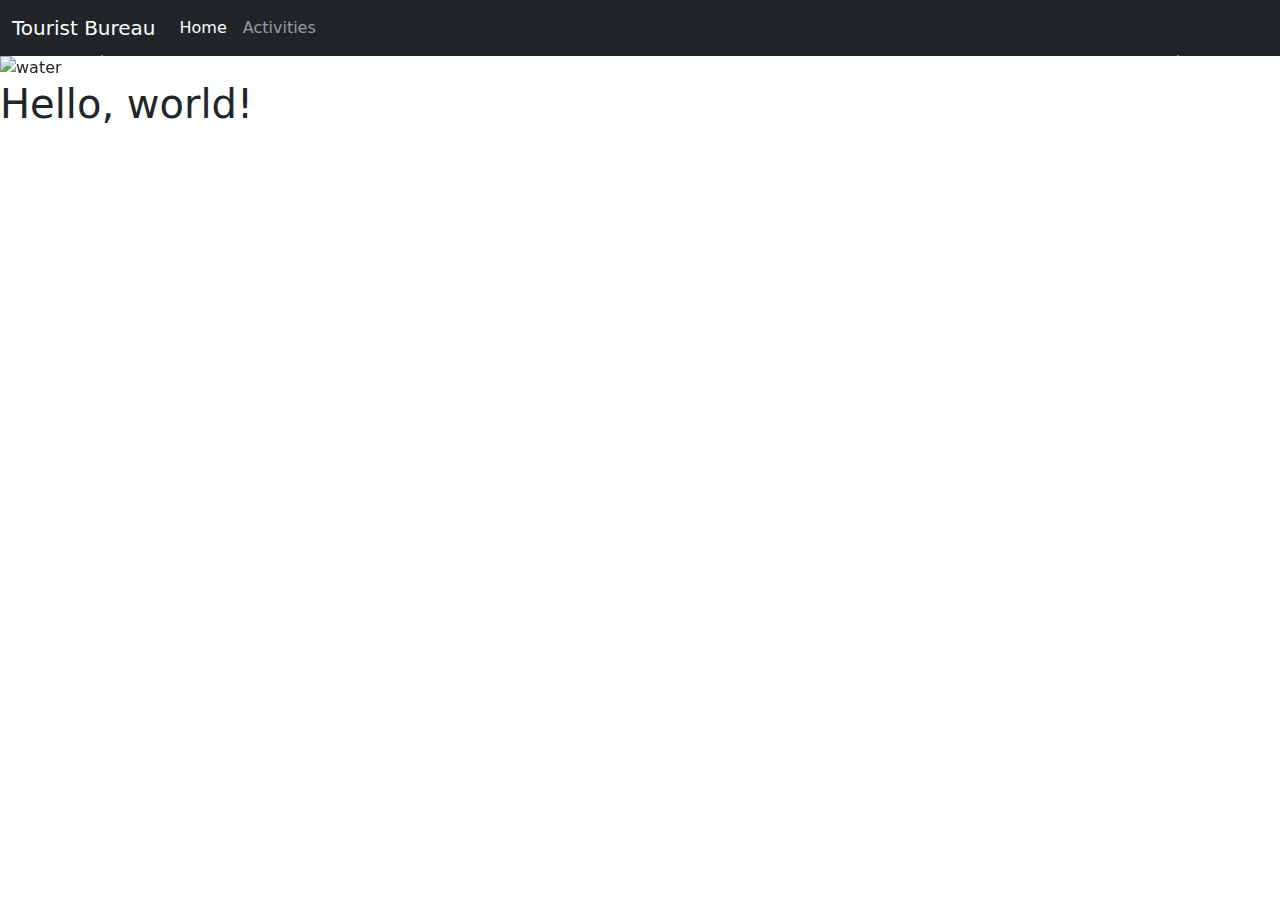
==== index.html @ c1073c7c "first commit" ====
<!doctype html>
<html lang="en">

<head>
    <meta charset="utf-8">
    <meta name="viewport" content="width=device-width, initial-scale=1">
    <title>Tourist Bureau Workshop</title>
    <!-- Inclued Bootstrap CSS -->
    <link href="https://cdn.jsdelivr.net/npm/bootstrap@5.3.3/dist/css/bootstrap.min.css" rel="stylesheet"
        integrity="sha384-QWTKZyjpPEjISv5WaRU9OFeRpok6YctnYmDr5pNlyT2bRjXh0JMhjY6hW+ALEwIH" crossorigin="anonymous">
</head>

<body>
    <!-- Bootstrap Navbar -->
    <header>
        <nav class="navbar navbar-expand-lg bg-dark" data-bs-theme="dark">
            <div class="container-fluid">
                <a class="navbar-brand" href="index.html">Tourist Bureau</a>
                <button class="navbar-toggler" type="button" data-bs-toggle="collapse" data-bs-target="#navbarNav"
                    aria-controls="navbarNav" aria-expanded="false" aria-label="Toggle navigation">
                    <span class="navbar-toggler-icon"></span>
                </button>
                <div class="collapse navbar-collapse" id="navbarNav">
                    <ul class="navbar-nav">
                        <li class="nav-item">
                            <a class="nav-link active" aria-current="page" href="index.html">Home</a>
                        </li>
                        <li class="nav-item">
                            <a class="nav-link" href="activities.html">Activities</a>
                        </li>
                    </ul>
                </div>
            </div>
        </nav>
    </header>

    <div id="carouselExampleFade" class="carousel slide carousel-fade">
        <div class="carousel-inner">
            <div class="carousel-item active">
                <img src="https://media.tacdn.com/media/attractions-content--1x-1/12/3f/37/b6.jpg" class="d-block w-100 img-fluid"
                    alt="water">
            </div>
            <div class="carousel-item">
                <img src="https://www.sandals.com/blog/content/images/2019/10/4-Reach-Falls-Portland-Jamaica.jpg"
                    class="d-block w-100 img-fluid" alt="...">
            </div>
            <div class="carousel-item">
                <img src="https://www.gohawaii.com/sites/default/files/hero-unit-images/Kauai%20Things%20to%20Do_Ziplining%202.jpg"
                    class="d-block w-100 img-fluid" alt="...">
            </div>
        </div>
        <button class="carousel-control-prev" type="button" data-bs-target="#carouselExampleFade" data-bs-slide="prev">
            <span class="carousel-control-prev-icon" aria-hidden="true"></span>
            <span class="visually-hidden">Previous</span>
        </button>
        <button class="carousel-control-next" type="button" data-bs-target="#carouselExampleFade" data-bs-slide="next">
            <span class="carousel-control-next-icon" aria-hidden="true"></span>
            <span class="visually-hidden">Next</span>
        </button>
    </div>

    <h1>Hello, world!</h1>

    <!-- Include Bootstrap JS -->
    <script src="https://cdn.jsdelivr.net/npm/bootstrap@5.3.3/dist/js/bootstrap.bundle.min.js"
        integrity="sha384-YvpcrYf0tY3lHB60NNkmXc5s9fDVZLESaAA55NDzOxhy9GkcIdslK1eN7N6jIeHz"
        crossorigin="anonymous"></script>
</body>

</html>
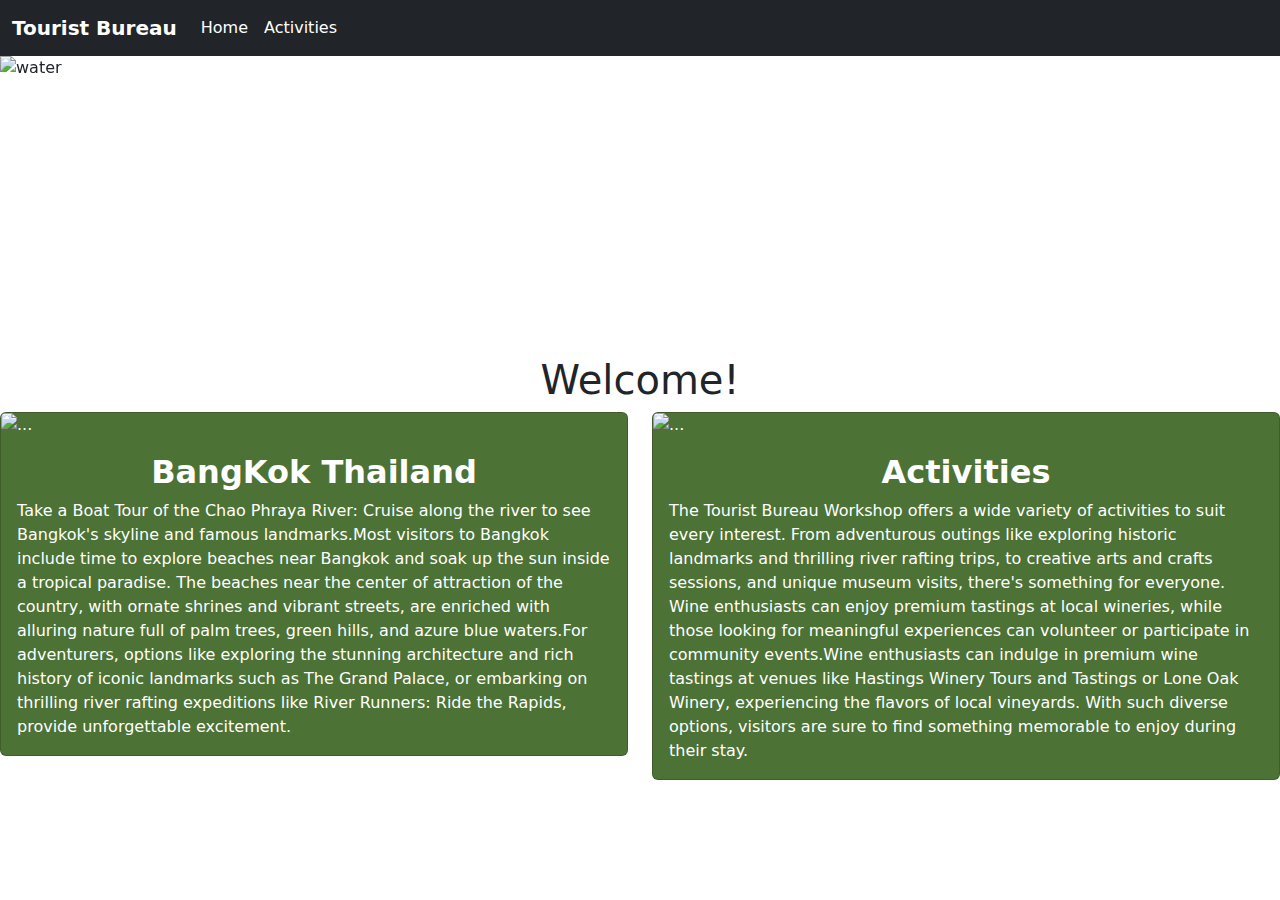
==== commit 2c16a8f8: "updated files" ====
--- a/index.html
+++ b/index.html
@@ -8,6 +8,10 @@
     <!-- Inclued Bootstrap CSS -->
     <link href="https://cdn.jsdelivr.net/npm/bootstrap@5.3.3/dist/css/bootstrap.min.css" rel="stylesheet"
         integrity="sha384-QWTKZyjpPEjISv5WaRU9OFeRpok6YctnYmDr5pNlyT2bRjXh0JMhjY6hW+ALEwIH" crossorigin="anonymous">
+
+    <!-- Link to your custom CSS file -->
+    <link rel="stylesheet" href='styles/styles.css'>
+
 </head>
 
 <body>
@@ -37,15 +41,15 @@
     <div id="carouselExampleFade" class="carousel slide carousel-fade">
         <div class="carousel-inner">
             <div class="carousel-item active">
-                <img src="https://media.tacdn.com/media/attractions-content--1x-1/12/3f/37/b6.jpg" class="d-block w-100 img-fluid"
-                    alt="water">
+                <img src="https://media.tacdn.com/media/attractions-content--1x-1/12/3f/37/b6.jpg"
+                    class="d-block w-100 img-fluid" alt="water">
             </div>
             <div class="carousel-item">
-                <img src="https://www.sandals.com/blog/content/images/2019/10/4-Reach-Falls-Portland-Jamaica.jpg"
+                <img src="https://a.storyblok.com/f/53624/4096x1280/4358be1064/stock-photo-landscape-with-atrani-town-at-famous-amalfi-coast-italy-1436187389.jpg/m/4098x1200/smart"
                     class="d-block w-100 img-fluid" alt="...">
             </div>
             <div class="carousel-item">
-                <img src="https://www.gohawaii.com/sites/default/files/hero-unit-images/Kauai%20Things%20to%20Do_Ziplining%202.jpg"
+                <img src="https://media.tacdn.com/media/attractions-content--1x-1/0b/dd/ac/9d.jpg"
                     class="d-block w-100 img-fluid" alt="...">
             </div>
         </div>
@@ -59,12 +63,54 @@
         </button>
     </div>
 
-    <h1>Hello, world!</h1>
+    <div class="container text-center">
+        <h1>Welcome!</h1>
+    </div>
 
-    <!-- Include Bootstrap JS -->
-    <script src="https://cdn.jsdelivr.net/npm/bootstrap@5.3.3/dist/js/bootstrap.bundle.min.js"
-        integrity="sha384-YvpcrYf0tY3lHB60NNkmXc5s9fDVZLESaAA55NDzOxhy9GkcIdslK1eN7N6jIeHz"
-        crossorigin="anonymous"></script>
+    <div class="row row-cols-1 row-cols-md-2 g-4">
+        <div class="col">
+            <div class="card">
+                <img src="https://thumbor.thebear.group/unsafe/630x0/https://directus-deskthebear.s3.ap-southeast-1.amazonaws.com/uploads/90e1198e-f7e7-4e76-bb45-f36a9d14bd92.jpeg"
+                    class="card-img-top" alt="...">
+                <div class="card-body">
+                    <h5 class="card-title text-center">BangKok Thailand</h5>
+                    <p class="card-text">Take a Boat Tour of the Chao Phraya River: Cruise along the river to see
+                        Bangkok's skyline and famous landmarks.Most visitors to Bangkok include time to explore beaches
+                        near Bangkok and soak up the sun inside a tropical paradise. The beaches near the center of
+                        attraction of the country, with ornate shrines and vibrant streets, are enriched with alluring
+                        nature full of palm trees, green hills, and azure blue waters.For adventurers, options like
+                        exploring the stunning architecture and rich history of iconic landmarks such as The Grand
+                        Palace, or embarking on thrilling river rafting expeditions like River Runners: Ride the Rapids,
+                        provide unforgettable excitement.</p>
+                </div>
+            </div>
+        </div>
+        <div class="col">
+            <div class="card">
+                <img src="https://blog.trazy.com/wp-content/uploads/2019/07/thailand-waterpark-featured-image-1200x900.jpg"
+                    class="card-img-top" alt="...">
+                <div class="card-body">
+                    <h5 class="card-title text-center">Activities</h5>
+                    <p class="card-text">The Tourist Bureau Workshop offers a wide variety of activities to suit every
+                        interest. From adventurous outings like exploring historic landmarks and thrilling river rafting
+                        trips, to creative arts and crafts sessions, and unique museum visits, there's something for
+                        everyone. Wine enthusiasts can enjoy premium tastings at local wineries, while those looking for
+                        meaningful experiences can volunteer or participate in community events.Wine enthusiasts can
+                        indulge in premium wine tastings at venues like Hastings Winery Tours and Tastings or Lone Oak
+                        Winery, experiencing the flavors of local vineyards. With such diverse
+                        options, visitors are sure to find something memorable to enjoy during their stay.
+
+
+
+                    </p>
+                </div>
+            </div>
+        </div>
+
+        <!-- Include Bootstrap JS -->
+        <script src="https://cdn.jsdelivr.net/npm/bootstrap@5.3.3/dist/js/bootstrap.bundle.min.js"
+            integrity="sha384-YvpcrYf0tY3lHB60NNkmXc5s9fDVZLESaAA55NDzOxhy9GkcIdslK1eN7N6jIeHz"
+            crossorigin="anonymous"></script>
 </body>
 
 </html>--- a/styles/styles.css
+++ b/styles/styles.css
@@ -0,0 +1,41 @@
+/* Navbar Style */
+.navbar {
+    background-color: rgba(0, 0, 0, 0.8);
+}
+
+.navbar-brand {
+    font-weight: bold;
+    color: white;
+}
+
+.navbar-nav .nav-link {
+    color: white;
+}
+
+/* Welcome Heading Style */
+.welcome-heading {
+    font-size: 3rem;
+    margin-top: 50px;
+}
+
+/* Card Style */
+.card {
+    background-color: rgba(31, 79, 2, 0.8);
+    color: white;
+}
+
+.card-title {
+    font-size: 2rem;
+    font-weight: bold;
+}
+
+
+
+
+
+/* Carousel Style */
+.carousel-item img {
+    height: 300px; /* Adjust the height as needed */
+    object-fit: cover;
+}
+
